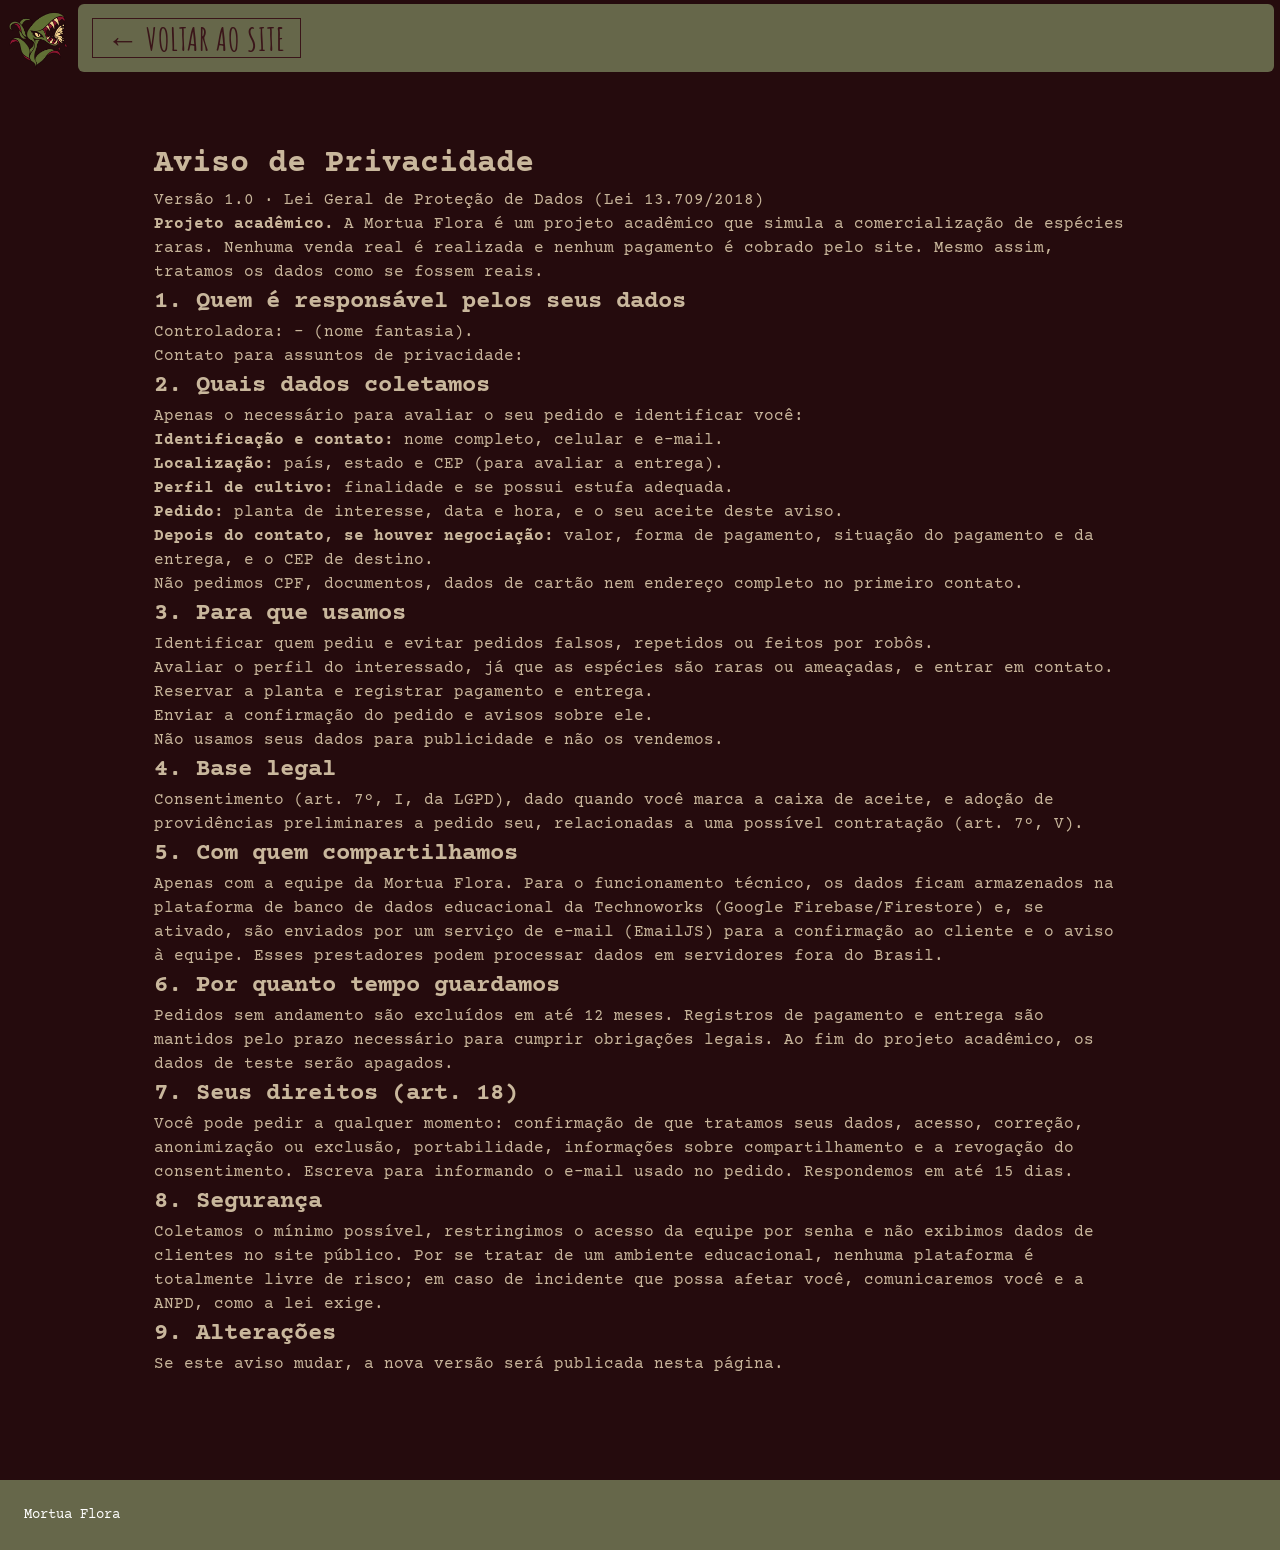
==== PVC.html @ 405be1a3 "Add files via upload" ====
<!DOCTYPE html>
<html lang="pt-BR">
<head>
  <meta charset="utf-8">
  <meta name="viewport" content="width=device-width, initial-scale=1">
  <meta name="robots" content="noindex">
  <title>Aviso de Privacidade | Mortua Flora</title>
  <link rel="icon" href="L0G.png">
  <link href="https://fonts.googleapis.com/css2?family=Amatic+SC:wght@700&family=Courier+Prime:wght@400;700&display=swap" rel="stylesheet">
  <link rel="stylesheet" href="style.css">
</head>
<body>
  <header class="topbar">
    <a class="topbar__logo" href="index.html" aria-label="Voltar ao início"><img src="L0G.png" alt="Mortua Flora"></a>
    <nav class="topbar__nav"><a href="index.html">&larr; Voltar ao site</a></nav>
  </header>

  <main class="section legal">
    <h1>Aviso de Privacidade</h1>
    <p class="legal__meta">Versão 1.0 · Lei Geral de Proteção de Dados (Lei 13.709/2018)</p>

    <p><strong>Projeto acadêmico.</strong> A Mortua Flora é um projeto acadêmico que simula a comercialização de espécies raras. Nenhuma venda real é realizada e nenhum pagamento é cobrado pelo site. Mesmo assim, tratamos os dados como se fossem reais.</p>

    <h2>1. Quem é responsável pelos seus dados</h2>
    <p>Controladora: <span data-f="responsavel"></span> – <span data-f="nomeFantasia"></span> (nome fantasia).<br>
    Contato para assuntos de privacidade: <a data-f-mail="emailPrivacidade"></a></p>

    <h2>2. Quais dados coletamos</h2>
    <p>Apenas o necessário para avaliar o seu pedido e identificar você:</p>
    <ul>
      <li><strong>Identificação e contato:</strong> nome completo, celular e e-mail.</li>
      <li><strong>Localização:</strong> país, estado e CEP (para avaliar a entrega).</li>
      <li><strong>Perfil de cultivo:</strong> finalidade e se possui estufa adequada.</li>
      <li><strong>Pedido:</strong> planta de interesse, data e hora, e o seu aceite deste aviso.</li>
      <li><strong>Depois do contato, se houver negociação:</strong> valor, forma de pagamento, situação do pagamento e da entrega, e o CEP de destino.</li>
    </ul>
    <p>Não pedimos CPF, documentos, dados de cartão nem endereço completo no primeiro contato.</p>

    <h2>3. Para que usamos</h2>
    <ul>
      <li>Identificar quem pediu e evitar pedidos falsos, repetidos ou feitos por robôs.</li>
      <li>Avaliar o perfil do interessado, já que as espécies são raras ou ameaçadas, e entrar em contato.</li>
      <li>Reservar a planta e registrar pagamento e entrega.</li>
      <li>Enviar a confirmação do pedido e avisos sobre ele.</li>
    </ul>
    <p>Não usamos seus dados para publicidade e não os vendemos.</p>

    <h2>4. Base legal</h2>
    <p>Consentimento (art. 7º, I, da LGPD), dado quando você marca a caixa de aceite, e adoção de providências preliminares a pedido seu, relacionadas a uma possível contratação (art. 7º, V).</p>

    <h2>5. Com quem compartilhamos</h2>
    <p>Apenas com a equipe da Mortua Flora. Para o funcionamento técnico, os dados ficam armazenados na plataforma de banco de dados educacional da Technoworks (Google Firebase/Firestore) e, se ativado, são enviados por um serviço de e-mail (EmailJS) para a confirmação ao cliente e o aviso à equipe. Esses prestadores podem processar dados em servidores fora do Brasil.</p>

    <h2>6. Por quanto tempo guardamos</h2>
    <p>Pedidos sem andamento são excluídos em até 12 meses. Registros de pagamento e entrega são mantidos pelo prazo necessário para cumprir obrigações legais. Ao fim do projeto acadêmico, os dados de teste serão apagados.</p>

    <h2>7. Seus direitos (art. 18)</h2>
    <p>Você pode pedir a qualquer momento: confirmação de que tratamos seus dados, acesso, correção, anonimização ou exclusão, portabilidade, informações sobre compartilhamento e a revogação do consentimento. Escreva para <a data-f-mail="emailPrivacidade"></a> informando o e-mail usado no pedido. Respondemos em até 15 dias.</p>

    <h2>8. Segurança</h2>
    <p>Coletamos o mínimo possível, restringimos o acesso da equipe por senha e não exibimos dados de clientes no site público. Por se tratar de um ambiente educacional, nenhuma plataforma é totalmente livre de risco; em caso de incidente que possa afetar você, comunicaremos você e a ANPD, como a lei exige.</p>

    <h2>9. Alterações</h2>
    <p>Se este aviso mudar, a nova versão será publicada nesta página.</p>
  </main>

  <footer class="footer"><a class="footer__item" href="index.html"><span>Mortua Flora</span></a><img class="footer__logo" src="assets/img/logo.png" alt=""></footer>

  <script src="js/config.js"></script>
  <script>
    (function () {
      var S = window.SITE;
      document.querySelectorAll("[data-f]").forEach(function (e) { e.textContent = S[e.getAttribute("data-f")]; });
      document.querySelectorAll("[data-f-mail]").forEach(function (e) {
        var m = S[e.getAttribute("data-f-mail")]; e.textContent = m; e.href = "mailto:" + m;
      });
    })();
  </script>
</body>
</html>
---- style.css ----
:root {
  --bg: #250b0d;
  --bar: #66674a;
  --bar-dark: #3a1519;
  --text: #c9b79c;
  --text-dim: #a89678;
  --gold: #d9b98a;
  --font-display: "Amatic SC", "Arial Narrow", sans-serif;
  --font-body: "Courier Prime", "Courier New", monospace;
  --header-h: 76px;
}

* { box-sizing: border-box; margin: 0; padding: 0; }
html { scroll-behavior: smooth; scroll-padding-top: calc(var(--header-h) + 16px); }
body {
  background: var(--bg);
  color: var(--text);
  font-family: var(--font-body);
  line-height: 1.5;
  min-height: 100vh;
}
img { display: block; max-width: 100%; }
a { color: inherit; }
ul { list-style: none; }

/* ================= CABEÇALHO ================= */
.topbar {
  position: sticky; top: 0; z-index: 50;
  display: flex; align-items: stretch; gap: 10px;
  height: var(--header-h);
  padding: 4px 6px 4px 8px;
  background: var(--bg);
}
.topbar__logo { flex: 0 0 auto; display: flex; align-items: center; }
.topbar__logo img { height: 62px; width: auto; }
.topbar__nav {
  flex: 1; display: flex; align-items: center; gap: 14px;
  padding: 0 14px; border-radius: 6px;
  background: var(--bar);
  position: relative;
}
.topbar__nav a {
  font-family: var(--font-display); font-weight: 700;
  font-size: 2rem; letter-spacing: .03em; line-height: 1;
  text-transform: uppercase; text-decoration: none;
  color: var(--bar-dark);
  border: 1px solid var(--bar-dark);
  padding: 4px 14px 2px;
  transition: background .2s, color .2s;
}
.topbar__nav a:hover,
.topbar__nav a.is-active { background: var(--bar-dark); color: var(--gold); }
.topbar__nav a.topbar__contact {
  margin-left: auto; align-self: flex-end;
  border: 0; padding: 0 0 6px; font-size: 1.25rem;
}
.topbar__nav a.topbar__contact:hover { background: none; color: #fff; text-decoration: underline; }

/* ================= SEÇÕES ================= */
.section { padding: 64px 5vw; max-width: 1100px; margin: 0 auto; }

/* ================= PLANTAS ================= */
.plants { display: grid; justify-content: center; }
.plants--featured {
  grid-template-columns: repeat(3, minmax(0, 1fr));
  gap: 4vw; align-items: end; margin-bottom: 64px;
}
.plants--grid {
  grid-template-columns: repeat(4, minmax(0, 1fr));
  gap: 40px 3vw; align-items: start;
}

.plant { text-align: center; outline: none; }
.plant__photo {
  position: relative; overflow: hidden;
  border-radius: 16px;
  background: #1a0708;
  margin: 0 auto 14px;
  aspect-ratio: 3 / 4;
  box-shadow: 0 6px 24px rgba(0,0,0,.45);
}
.plant--big:nth-child(2) .plant__photo { aspect-ratio: 3 / 4.2; }
.plants--grid .plant__photo { aspect-ratio: 4 / 5; }
.plant__photo img {
  width: 100%; height: 100%; object-fit: cover;
  transition: transform .5s ease, filter .3s;
}
.plant__name {
  font-weight: 400; text-transform: uppercase;
  font-size: 1.05rem; letter-spacing: .04em;
}
.plant__sci { color: var(--text-dim); font-size: .9rem; }
.plants--grid .plant__name { font-size: .8rem; }
.plants--grid .plant__sci  { font-size: .72rem; }

/* painel que aparece ao passar o mouse */
.plant__overlay {
  position: absolute; inset: auto 0 0 0;
  display: flex; flex-direction: column; align-items: center; gap: 8px;
  padding: 36px 12px 14px;
  background: linear-gradient(to top, rgba(20,5,7,.95) 30%, rgba(20,5,7,0));
  opacity: 0; transform: translateY(12px);
  transition: opacity .25s, transform .25s;
  pointer-events: none;
}
.plant:hover .plant__overlay,
.plant:focus-within .plant__overlay,
.plant:focus .plant__overlay,
.plant.is-open .plant__overlay { opacity: 1; transform: none; pointer-events: auto; }
.plant:hover .plant__photo img,
.plant:focus .plant__photo img,
.plant.is-open .plant__photo img { transform: scale(1.06); filter: brightness(.8); }

.plant__cta {
  display: inline-block; text-decoration: none; text-align: center;
  background: var(--bar); color: #fff;
  font-size: .78rem; font-weight: 700; letter-spacing: .03em;
  padding: 8px 14px; border-radius: 999px;
  border: 1px solid var(--gold);
  transition: background .2s, color .2s;
}
.plant__cta:hover { background: var(--gold); color: var(--bg); }
.plant__status { font-size: .75rem; font-weight: 700; display: none; }
.plant__status.is-yes, .plant__status.is-no { display: block; }
.plant__status.is-yes { color: #9fd18b; }
.plant__status.is-no  { color: #e08a8a; }

.hint { text-align: center; color: var(--text-dim); font-size: .85rem; margin-top: 36px; }

/* ================= GUIAS ================= */
.guides {
  display: flex; align-items: flex-start; justify-content: center;
  gap: clamp(20px, 6vw, 70px);
}
.guides__divider { align-self: stretch; width: 1px; background: var(--text-dim); opacity: .6; }
.guide {
  display: flex; flex-direction: column; align-items: center; text-align: center;
  text-decoration: none; width: min(300px, 42vw);
}
.guide img {
  width: 100%; border-radius: 14px; margin-bottom: 14px;
  box-shadow: 0 6px 24px rgba(0,0,0,.5);
  transition: transform .3s, box-shadow .3s;
}
.guide:hover img { transform: translateY(-6px); box-shadow: 0 14px 30px rgba(0,0,0,.65); }
.guide__title { text-decoration: underline; letter-spacing: .06em; text-transform: uppercase; font-size: .95rem; }
.guide__sub { text-decoration: underline; color: var(--gold); font-size: .8rem; margin-top: 4px; }
.guide:hover .guide__title, .guide:hover .guide__sub { color: #fff; }

/* ================= FERRAMENTAS ================= */
.tools {
  display: grid; grid-template-columns: repeat(4, 1fr);
  gap: 56px 20px; align-items: end; justify-items: center;
}
.tools li { display: flex; flex-direction: column; align-items: center; gap: 14px; height: 100%; justify-content: flex-end; }
.tools img { height: 120px; width: auto; object-fit: contain; transition: transform .3s; }
.tools li:hover img { transform: translateY(-6px) rotate(-4deg); }
.tools span { font-size: .72rem; letter-spacing: .08em; text-transform: uppercase; color: var(--text-dim); }

/* ================= HOSPITAL ================= */
.hospital { display: flex; gap: 36px; align-items: flex-start; }
.hospital__icon { width: 130px; flex: 0 0 auto; }
.hospital__body { flex: 1; }
.hospital__text { font-size: .95rem; color: var(--gold); }
.hospital__address-row { display: flex; justify-content: space-between; align-items: center; margin-top: 28px; gap: 20px; }
.hospital__address {
  display: flex; gap: 16px; align-items: center; text-decoration: none;
  color: var(--text-dim); font-size: .78rem;
}
.hospital__address img { width: 34px; flex: 0 0 auto; transition: transform .2s; }
.hospital__address address { font-style: normal; }
.hospital__address:hover { color: #fff; }
.hospital__address:hover img { transform: translateY(-4px); }
.hospital__24h { font-size: 1.4rem; color: var(--gold); letter-spacing: .05em; }

/* ================= RODAPÉ ================= */
.footer {
  margin-top: 40px;
  background: var(--bar);
  color: #fff;
  display: flex; align-items: center; justify-content: space-between; flex-wrap: wrap;
  gap: 14px 30px;
  padding: 10px 24px;
  border-radius: 0 0 0 0;
}
.footer__item {
  display: inline-flex; align-items: center; gap: 8px;
  text-decoration: none; font-size: .85rem;
}
.footer__item:hover span { text-decoration: underline; }
.footer__item svg {
  width: 22px; height: 22px; flex: 0 0 auto;
  fill: none; stroke: currentColor; stroke-width: 1.6; stroke-linecap: round; stroke-linejoin: round;
}
.footer__mail span { font-family: var(--font-display); font-size: 1.5rem; letter-spacing: .02em; }
.footer__right { display: flex; align-items: center; gap: 28px; flex-wrap: wrap; }
.footer__phones { display: flex; flex-direction: column; gap: 2px; font-size: .75rem; }
.footer__logo { height: 50px; width: auto; }

/* ================= RESPONSIVO ================= */
@media (max-width: 820px) {
  :root { --header-h: 108px; }
  .topbar { height: auto; min-height: 64px; }
  .topbar__logo img { height: 48px; }
  .topbar__nav { flex-wrap: wrap; gap: 6px 8px; padding: 8px 10px; }
  .topbar__nav a { font-size: 1.35rem; padding: 3px 9px 1px; }
  .topbar__nav a.topbar__contact { margin-left: auto; font-size: 1.05rem; padding: 0; }
  .section { padding: 44px 6vw; }
  .plants--featured { gap: 3vw; margin-bottom: 40px; }
  .plants--grid { grid-template-columns: repeat(2, minmax(0, 1fr)); }
  .plant__name { font-size: .85rem; }
  .plant__sci { font-size: .72rem; }
  .plant__cta { font-size: .68rem; padding: 6px 10px; }
  .tools { grid-template-columns: repeat(2, 1fr); }
  .hospital { flex-direction: column; align-items: center; text-align: center; }
  .hospital__address-row { flex-direction: column; align-items: center; }
  .hospital__address { text-align: left; }
  .footer { justify-content: center; text-align: center; }
  .footer__right { justify-content: center; }
}
@media (max-width: 520px) {
  .plants--featured { grid-template-columns: 1fr 1fr; }
  .plants--featured .plant:nth-child(2) { order: -1; grid-column: 1 / -1; width: 60%; justify-self: center; }
  .guides { flex-direction: column; align-items: center; }
  .guides__divider { width: 60%; height: 1px; align-self: center; }
  .guide { width: 70%; }
}
@media (prefers-reduced-motion: reduce) {
  html { scroll-behavior: auto; }
  * { transition: none !important; }
}
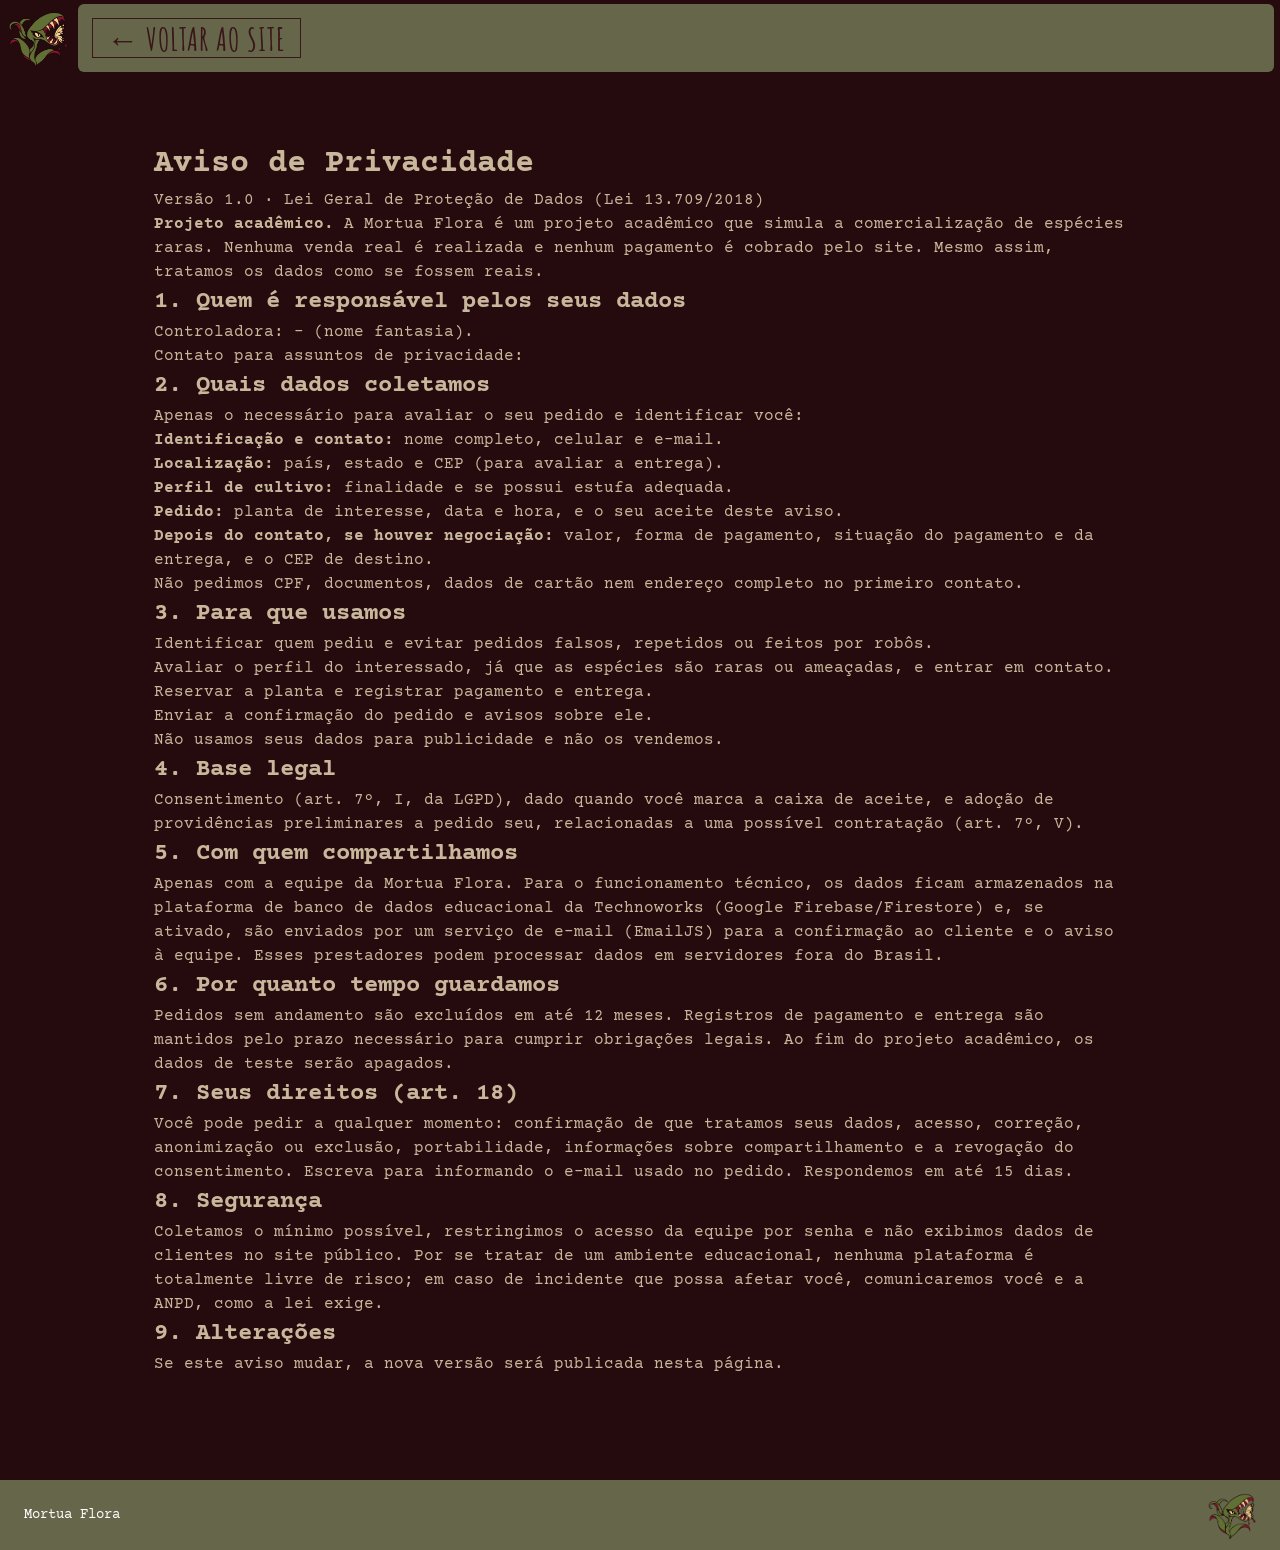
==== commit f61c517b: "Update PVC.html" ====
--- a/PVC.html
+++ b/PVC.html
@@ -64,9 +64,9 @@
     <p>Se este aviso mudar, a nova versão será publicada nesta página.</p>
   </main>
 
-  <footer class="footer"><a class="footer__item" href="index.html"><span>Mortua Flora</span></a><img class="footer__logo" src="assets/img/logo.png" alt=""></footer>
+  <footer class="footer"><a class="footer__item" href="index.html"><span>Mortua Flora</span></a><img class="footer__logo" src="L0G.png" alt=""></footer>
 
-  <script src="js/config.js"></script>
+  <script src="config.js"></script>
   <script>
     (function () {
       var S = window.SITE;
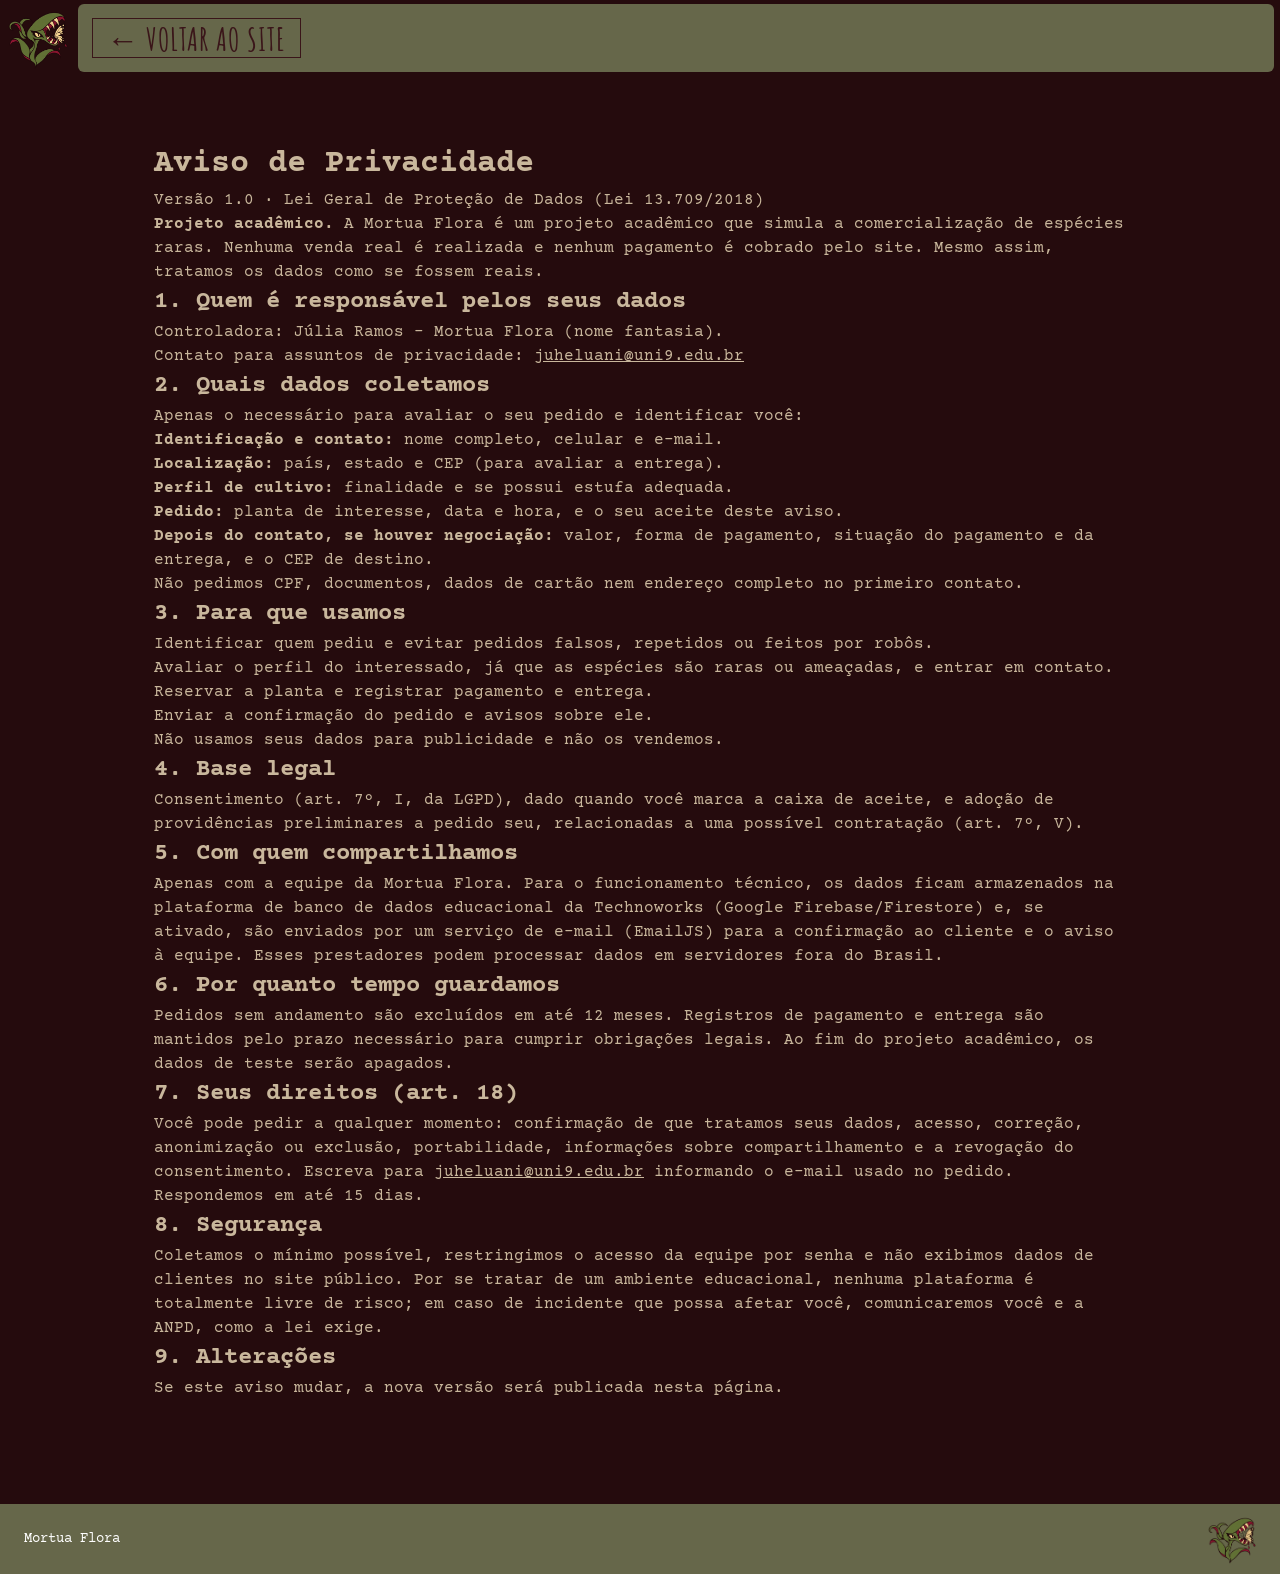
==== commit 39e3388c: "Update PVC.html" ====
--- a/PVC.html
+++ b/PVC.html
@@ -66,7 +66,7 @@
 
   <footer class="footer"><a class="footer__item" href="index.html"><span>Mortua Flora</span></a><img class="footer__logo" src="L0G.png" alt=""></footer>
 
-  <script src="config.js"></script>
+  <script src="CFG.js"></script>
   <script>
     (function () {
       var S = window.SITE;
